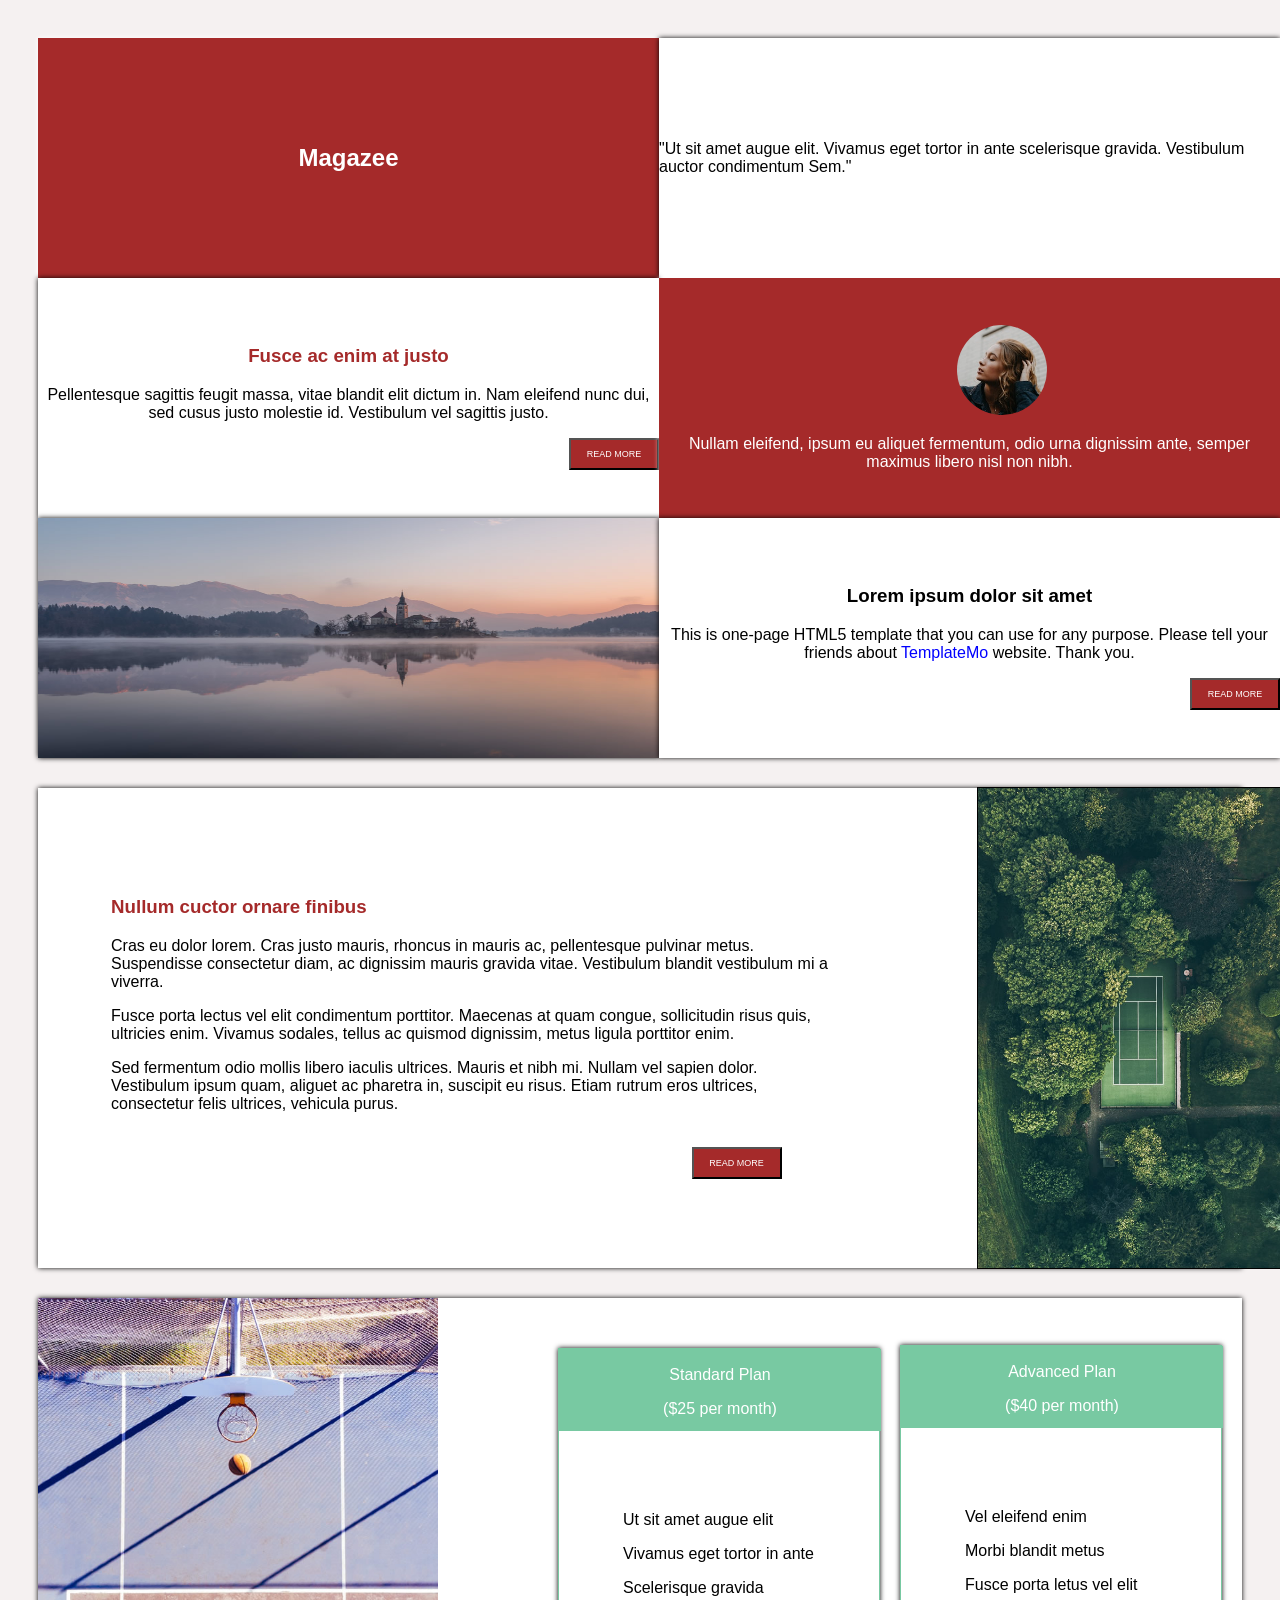
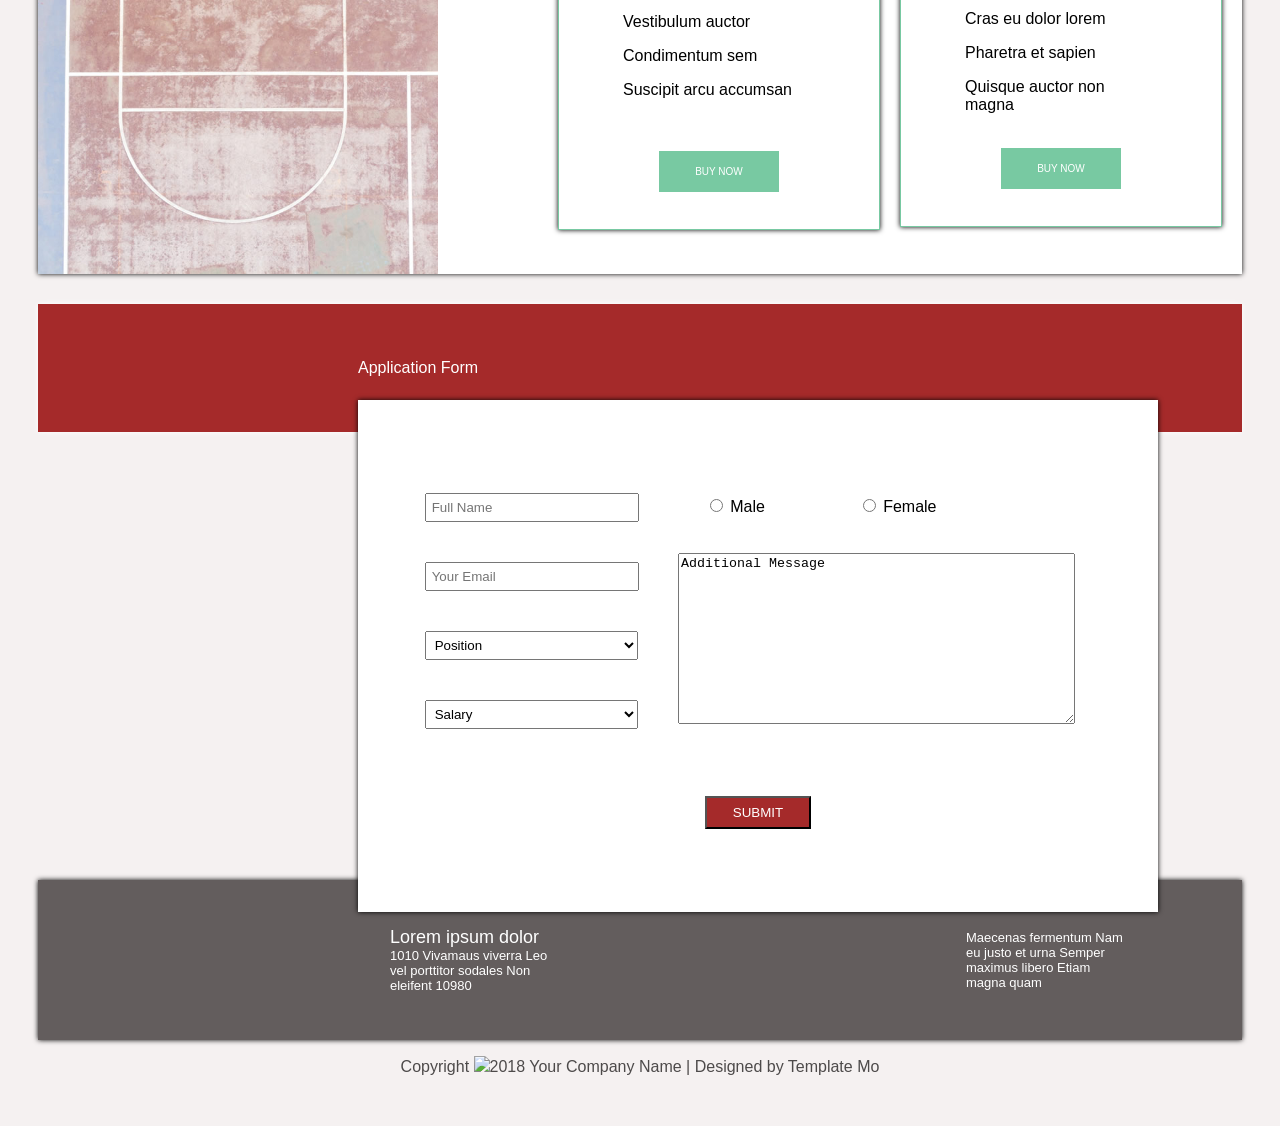
==== html&css project/index.html @ bd2985a4 "htmlcssproject" ====
<!DOCTYPE html>
<html lang="en">
<head>
    <meta charset="UTF-8">
    <meta name="viewport" content="width=device-width, initial-scale=1.0">
    <title>Project1</title>
    <link rel="stylesheet" href="style.css">
</head>
<body>
    <div class="md1">
        <div class="mag">
          <h2>Magazee</h2>  
        </div>
        <div class="p">
            <p>"Ut sit amet augue elit. Vivamus eget tortor in ante scelerisque gravida. Vestibulum auctor condimentum Sem." </p>
        </div> 
        <div class="fus">
            <h3 class="ac">Fusce ac enim at justo</h3> 
            <p>Pellentesque sagittis feugit massa, vitae blandit elit dictum in. Nam eleifend nunc dui, sed cusus justo molestie id. Vestibulum vel sagittis justo.</p> 
            <button class="read">READ MORE</button>
        </div>
        <div class="girl">
            <img src="image-04.jpg" alt="" width="90px" height="90px"  class="img1"><p>Nullam eleifend, ipsum eu aliquet fermentum, odio urna dignissim ante, semper maximus libero nisl non nibh.</p>
        </div> 
        <div class="river">
            <img src="image-01.jpg" alt="" width="100%" height="100%">  
        </div>
        <div class="lorem">
            <h3>Lorem ipsum dolor sit amet </h3>
            <p>This is one-page HTML5 template that you can use for any purpose. Please tell your friends about <span>TemplateMo</span> website. Thank you.</p>
            <button class="read">READ MORE</button>
        </div> 
    </div>
    <div class="md2">
        <div>
            <h3 class="nul">Nullum cuctor ornare finibus</h3>
            <p class="a">Cras eu dolor lorem. Cras justo mauris, rhoncus in mauris ac, pellentesque pulvinar metus. Suspendisse consectetur diam, ac dignissim mauris gravida vitae. Vestibulum blandit vestibulum mi a viverra.</p>
            <p class="a">Fusce porta lectus vel elit condimentum porttitor. Maecenas at quam congue, sollicitudin risus quis, ultricies enim. Vivamus sodales, tellus ac quismod dignissim, metus ligula porttitor enim.</p>
            <p class="a">Sed fermentum odio mollis libero iaculis ultrices. Mauris et nibh mi. Nullam vel sapien dolor. Vestibulum ipsum quam, aliguet ac pharetra in, suscipit eu risus. Etiam rutrum eros ultrices, consectetur felis ultrices, vehicula purus.</p><br>
            <button class="read">READ MORE</button>
        </div>
        <div class="img2">
            <img src="image-02.jpg" height="100%" width="100%">
        </div>
    </div>
    <div class="md3">
        <div class="img3">
            <img src="image-03.jpg" height="100%" width="100%">
        </div>
        <div class="d11">
            <div class="sp">
                <p>Standard Plan</p>
                <p>($25 per month)</p>
            </div>
            
            <div class="ut">
                <p>Ut sit amet augue elit</p>
                <p>Vivamus eget tortor in ante</p>
                <p>Scelerisque gravida</p>
                <p>Vestibulum auctor</p>
                <p>Condimentum sem</p>
                <p>Suscipit arcu accumsan</p>
            </div>
            <button class="buy">BUY NOW</button>
        </div>
        <div class="d12">
            <div class="ap">
                <p>Advanced Plan</p>
                <p>($40 per month)</p>
            </div>
            <div class="vel">
                <p>Vel eleifend enim</p>
                <p>Morbi blandit metus</p>
                <p>Fusce porta letus vel elit</p>
                <p>Cras eu dolor lorem</p>
                <p>Pharetra et sapien</p>
                <p>Quisque auctor non magna</p>
            </div>
            <button class="buy">BUY NOW</button>
        </div>
    </div>
    <div class="md4">
        <div class="d21">
            <p class="form">Application Form</p>
        </div>
        <div class="d23">
            <div class="foot1">
                <p style="font-size: small;"><span style="font-size: large; color: white;">Lorem ipsum dolor</span> 1010 Vivamaus viverra
                Leo vel porttitor sodales
                Non eleifent 10980</p>
            </div>
            <div class="foot2">
                <p style="font-size: small;">Maecenas fermentum Nam eu justo et urna Semper maximus libero Etiam magna quam</p>
            </div>
        </div>
        <div class="d22">
            <input class="ip1" type="text" name="full name" placeholder="Full Name">
            <input class="male" type="radio" name="male">
            <label for="male">Male</label>
            <input class="female" type="radio" name="female">
            <label for="female">Female</label><br>
            <input class="ip2" type="email" name="mail" placeholder="Your Email"><br>
            <select id="position" name="pos">
                <option value="pos">Position</option>
            </select><br>
            <select id="salary" name="sal">
                <option value="sal">Salary</option>
            </select><br>
            <div id="text"><textarea rows="11" cols="47" class="area">Additional Message</textarea></div> 
            <button class="submit">SUBMIT</button>
        </div>   
    </div>
    <div style="text-align: center; color: rgb(77, 74, 74);" class="copy" >
        <p>Copyright <span><img src="https://logos-world.net/wp-content/uploads/2021/08/Copyright-Symbol.png" height="13px"></span>2018 Your Company Name | Designed by Template Mo</p>
    </div>
</body>
</html>
---- html&css project/style.css ----
body{
   font-family:'Gill Sans', 'Gill Sans MT', Calibri, 'Trebuchet MS', sans-serif;
   background-color:rgb(245, 241, 241);
   padding: 30px;
}
.md1{
    display: grid;
    grid-template-columns: auto auto ;
}
button{
    cursor: pointer;
}
.mag{
   background-color: brown; 
   height:15em;
   text-align: center;
   align-content: center;
   color: white;
   box-shadow: 0px 0px 5px;
   
}
.p{
   background-color: white;
   height:15em;
   text-align: left;
   align-content: center;
   box-shadow: 0px 0px 5px;
}
.fus{   
    background-color: white;
    height:15em;
    align-content: center; 
    text-align: center;
    box-shadow: 0px 0px 5px;
}
.ac{
   color: brown;
}
.read{
    background-color: brown;
    color: white;
    font-size:xx-small;
    padding:1.0em;
    width:10em;
    margin-left: 59em;
}
.girl{
    background-color:brown;
    color:white;
    height:15em;
    align-content: center; 
    text-align: center;
    box-shadow: 0px 0px 5px;
}
.river{
    height:15em;
    box-shadow: 0px 0px 5px;
}
.img1{
   border-radius: 50%;
   margin-top: 1em;
   margin-left: 4em;
}
.lorem{
    background-color: white;
    height:15em;
    align-content: center; 
    text-align: center;
    box-shadow: 0px 0px 5px;
    
}
span{
    color: blue;
}
.md2{
    display: flex;
    margin-top: 30px;
    background-color: white;
    text-align: center;
    align-items: center;
    justify-content: space-around;
    height: 30em;
    box-shadow: 0px 0px 5px;
    
}
.a{
    width: 45em;
    text-align: left;
}
.img2{
    justify-content: flex-end;
    border: 1px solid black;
    height:30em ;
    width: 20em;
    margin-right: -130px;
}
.nul{
    color: brown;
    text-align: left;
}
.md3{
    display: flex;
    margin-top: 30px;
    background-color: white;
    height: 36em;
    box-shadow: 0px 0px 5px;
    
}
.img3{
    height:36em ;
    width: 25em;
   
}
.d11{
    height: 30em;
    width: 20em;
    border: 1px solid rgb(120, 201, 162);
    margin-left: 120px;
    margin-top: 50px;
    text-align: center;
    align-items: center;
    justify-content: space-around;
    box-shadow: 0px 0px 5px;
}
.sp{
    height: 5em;
    width: 20em;
    border: 1px solid rgb(120, 201, 162);
    background-color: rgb(120, 201, 162) ;
    color: white;
    text-align: center;
}
.ut{
    height: 15em;
    width: 12em;
    margin: auto;
    margin-top: 5em;
    text-align: left;
}
.buy{
    background-color: rgb(120, 201, 162)  ;
    color: white;
    font-size:x-small;
    padding:1.5em;
    width:12em;
    border: none;

}
.d12{
    height: 30em;
    width: 20em; 
    border: 1px solid rgb(120, 201, 162);
    margin: auto;
    text-align: center;
    align-items: center;
    justify-content: space-around;
    box-shadow: 0px 0px 5px;
}
.ap{
    height: 5em;
    width: 20em;
    border: 1px solid rgb(120, 201, 162);
    background-color: rgb(120, 201, 162) ;
    color: white;
    text-align: center; 
}
.vel{
    height: 15em;
    width: 12em;
    margin: auto;
    margin-top: 5em;
    text-align: left;
}
.md4{
    margin-top: 30px;
    height: 46em; 
    
    
}
.d21{
    height: 8em;
    background-color: brown;
    color: white;
    text-align: left;
    align-content: center;
    justify-content: space-around; 
    box-shadow: 0px 0px 5px;
}
.form{
    margin-left: 20em;
}
.d22{
    height: 32em ;
    width: 50em;
    background-color: white;
    margin-left: 20em;
    margin-top: -40em; 
    box-shadow: 0px 0px 5px; 
}
.d23{
    margin-top: -6em;
    height: 10em;
    margin-top: 28em;
    background-color: rgb(99, 93, 93);  
    box-shadow: 0px 0px 5px;
}
.ip1{
    margin-top: 7em;
    margin-left: 5em;
    padding: 5px;
    width: 15em;
}
.ip2{
    margin-top: 3em;
    margin-left: 5em;
    padding: 5px;
    width: 15em;
}
#position{
    margin-top: 3em;
    margin-left: 5em;
    padding: 5px;
    width: 16em;
}
#salary{
    margin-top: 3em;
    margin-left: 5em;
    padding: 5px;
    width: 16em;
}
.male{
    margin-left: 5em;

}
.female{
    margin-left: 7em;
    
}
#text{
    height: 11em;
    width: 25em;
    margin-top: -11em;
    margin-left: 20em;
}
.submit{
    color: white;
    background-color: brown;
    margin-top: 5em;
    margin-left: 26em;
    padding: 7px;
    width: 8em;
}
.foot1{
    height: 10em;
    width: 10em;
    margin-bottom: 10em;
    margin-left: 22em;
    align-content: center;
    color: white;
}
.foot2{
    height: 10em;
    width: 10em;
    margin-bottom: 10em;
    margin-left: 58em;
    margin-top: -20em;
    align-content: center;
    color: white;
}
.copy{
    height: 3em;
    text-align: center;
    color: rgb(77, 74, 74);
    align-content: center;
}

@media screen and (max-width:768px){
    .md1{
       grid-template-columns:1fr;
       width: 100%;
    }
    .mag{
        background-color: brown;
        width:100%;
        text-align: center;
        align-content: center;
        color: white;
     }
    .p{
        background-color: white;
        width:100%;
        align-content: center; 
     }
     .girl{
        background-color:brown;
        color:white;
        width: 100%;
    }
    .img1{
       border-radius: 50%;
       margin-top: 1em;
       margin-left: 7em;
    }
    .lorem{
        align-content: center; 
        background-color: white;
        width: 100%;
    }
    .read{
        background-color: brown;
        color: white;
        font-size:xx-small;
        padding:1.0em;
        width:10em;
        margin-left: 19em;
    }
    .md2 {
        flex-direction: column; 
        height: auto; 
    }

    .a {
        width: 100%; 
        text-align: center; 
    }

    .img2 {
        width: 80%; 
        margin-right: 0; 
        margin-top: 20px; 
    }


    .md3 {
        flex-direction: column; 
        height: auto; 
        margin-top: 20px;
    }

    .img3 {
        width: 100%; 
        height: auto;

    }

    .d11, .d12 {
        width: 90%; 
        margin: 20px auto; 
        height: auto;
         
    }

    .sp, .ap {
        width: 100%;
        margin: 0px auto; 
    }

    .buy {
        width: 40%; 
        padding: 1em; 
        font-size: small; 
        margin-bottom: 15px;
    }

    .ut, .vel {
        width: 80%; 
        margin-top: 1em; 
    }


    .d22, .d23,  .submit {
        margin-left: 0;
        width: 90%;
    }
    .form{
        margin-left:27px;
    }
    .d22 {
        height:500px;
        margin-left:28px;
    }

    .ip1
    {
        width:190px;
        margin-left: 8px;
        padding: 5px;
        margin-top: 10em;
    }
    .ip2{
        width:190px;
        margin-left: 8px;
        padding: 5px;
        margin-top: 1em;
    }
    #position,
    #salary {
        width:205px;
        margin-left: 8px;
        margin-top: 11px;
    }

    .male, .female {
        margin-left: 1em;
    }

    .area {
        width:190px;
        height:139px;
        margin-left:-80px;
        margin-top: 65px;
    }
    .submit {
        width: 30%;
        margin-left: 170px;
        margin-top: 8em;
    }

    .foot1{
        margin-left: 35px;
        text-align: center;
    }
    .foot2 {
        margin-left: 350px;
        text-align: center;
    }
    .d23{
        width:100%
    }
}
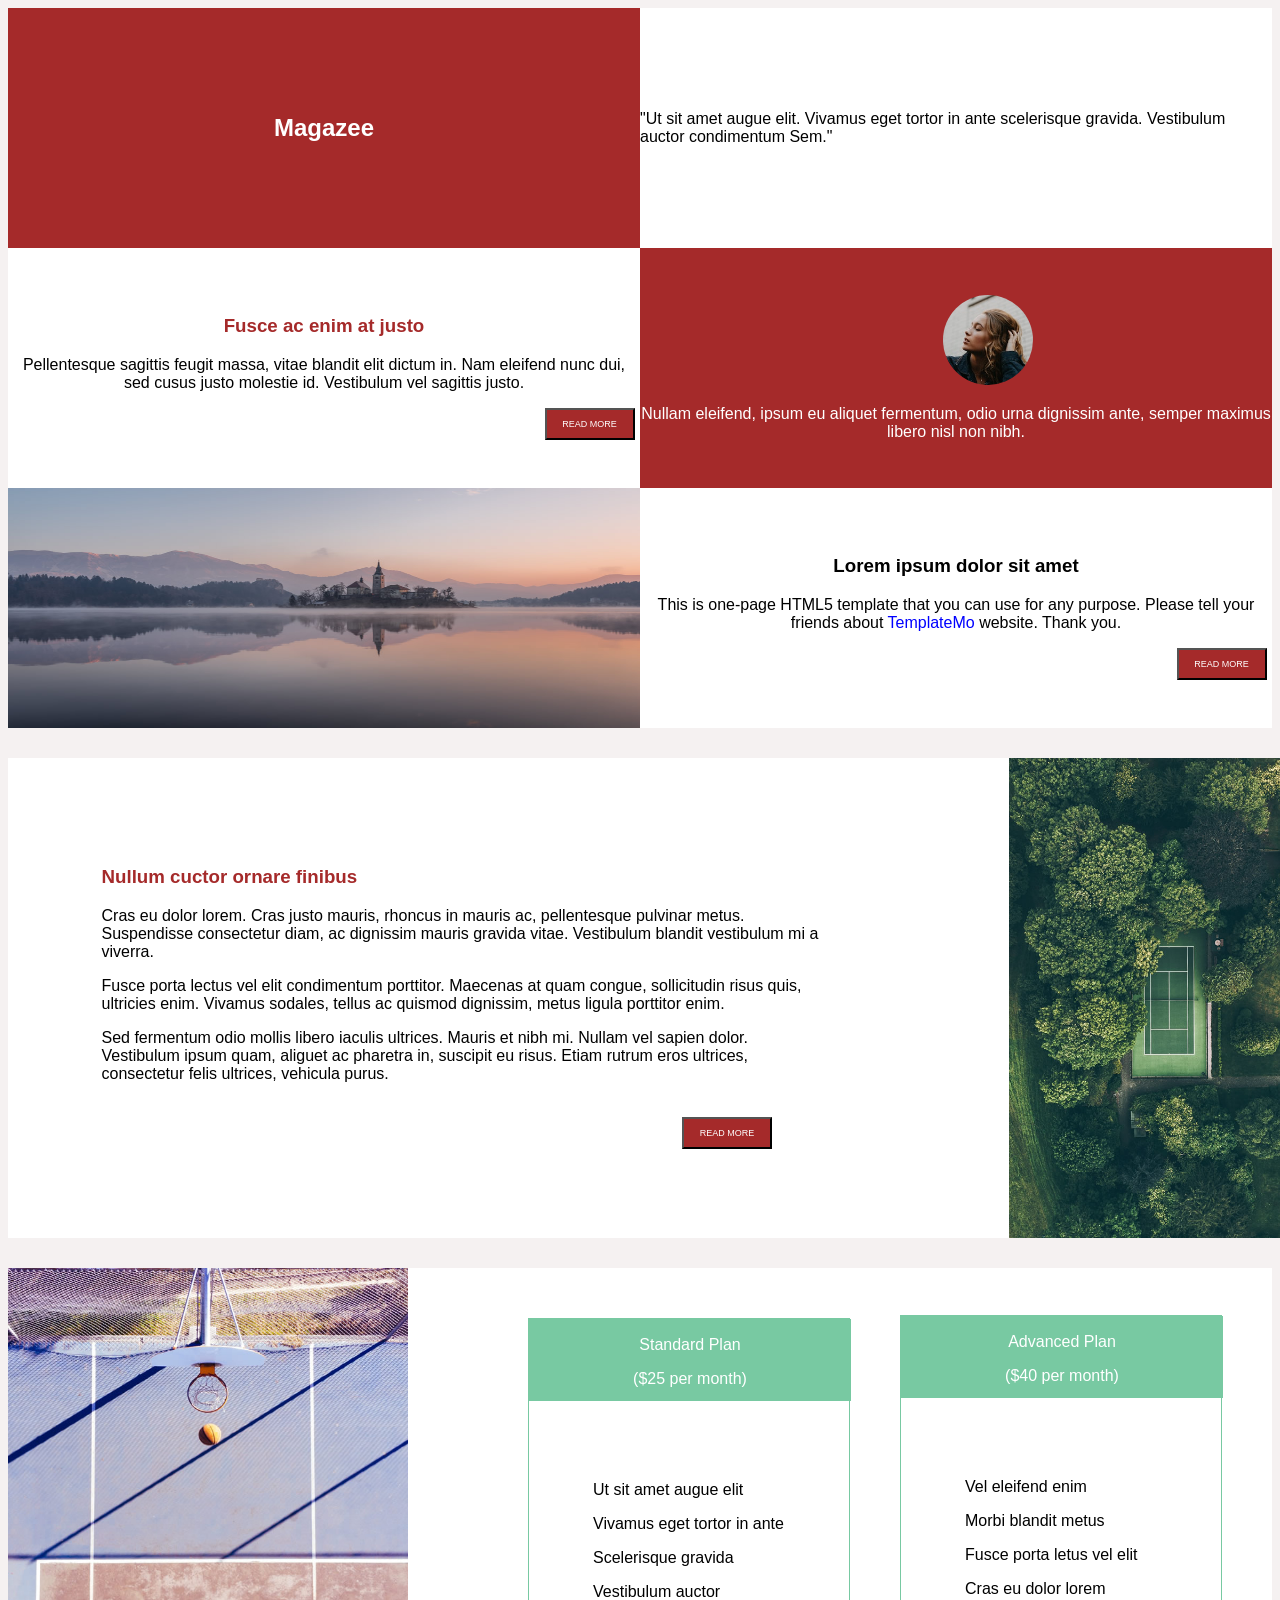
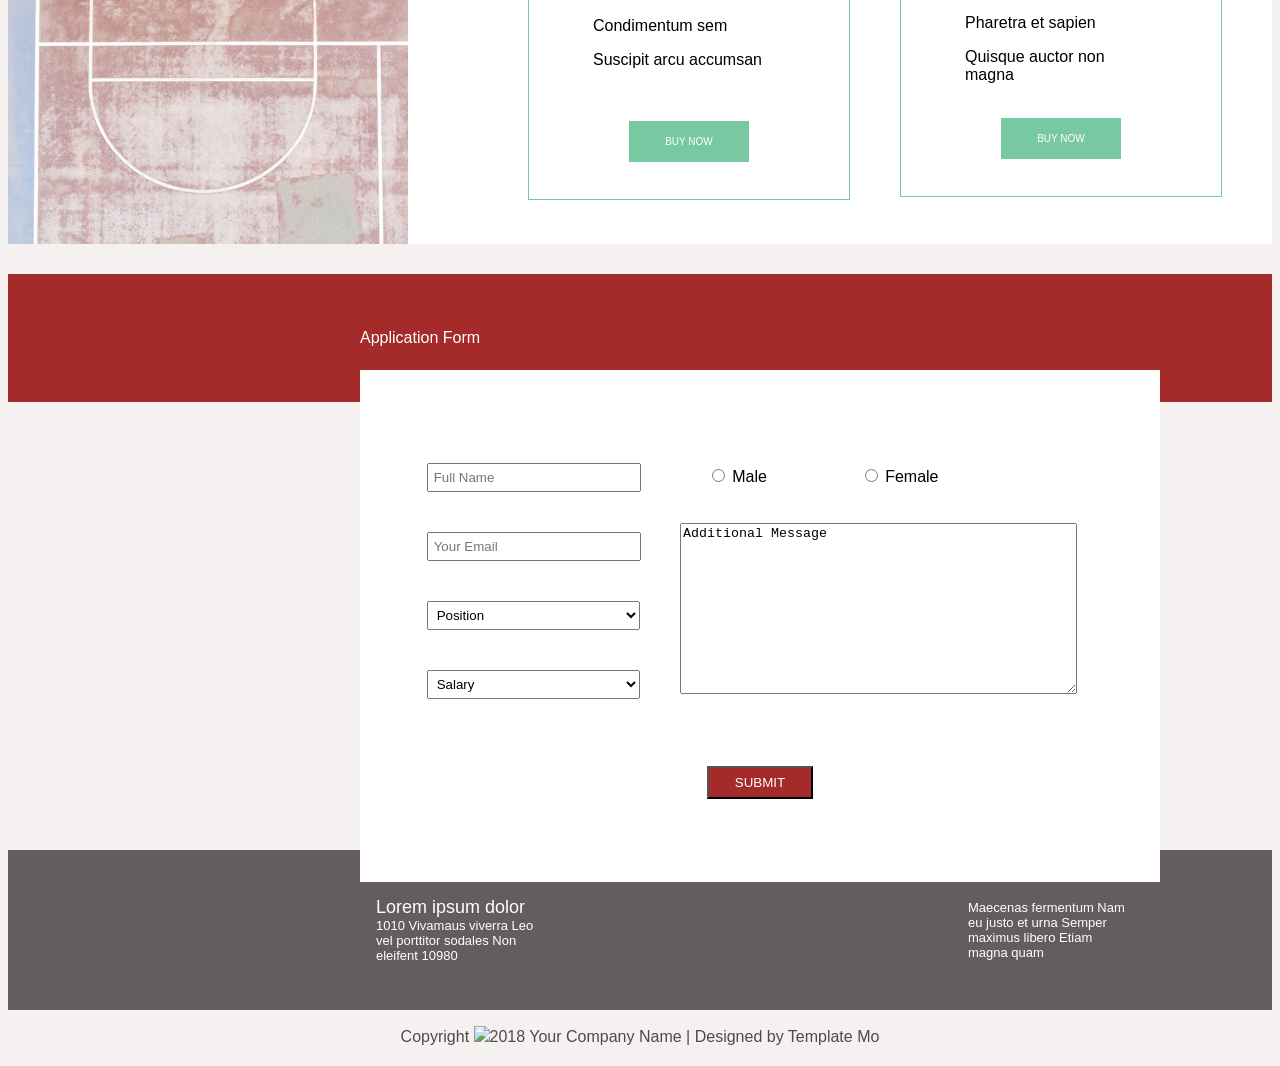
==== commit c7a0cc4f: "project" ====
--- a/html&css project/index.html
+++ b/html&css project/index.html
@@ -95,9 +95,9 @@
         </div>
         <div class="d22">
             <input class="ip1" type="text" name="full name" placeholder="Full Name">
-            <input class="male" type="radio" name="male">
+            <input class="male" type="radio" name="gender" value="male">
             <label for="male">Male</label>
-            <input class="female" type="radio" name="female">
+            <input class="female" type="radio" name="gender" value="female">
             <label for="female">Female</label><br>
             <input class="ip2" type="email" name="mail" placeholder="Your Email"><br>
             <select id="position" name="pos">
--- a/html&css project/style.css
+++ b/html&css project/style.css
@@ -1,11 +1,14 @@
 body{
    font-family:'Gill Sans', 'Gill Sans MT', Calibri, 'Trebuchet MS', sans-serif;
    background-color:rgb(245, 241, 241);
-   padding: 30px;
+   overflow-x: hidden;
 }
 .md1{
     display: grid;
-    grid-template-columns: auto auto ;
+    grid-template-columns:repeat(2,1fr);
+    grid-template-rows: repeat(3,1fr);
+    width: 100%;
+    height: 25%;
 }
 button{
     cursor: pointer;
@@ -16,7 +19,6 @@
    text-align: center;
    align-content: center;
    color: white;
-   box-shadow: 0px 0px 5px;
    
 }
 .p{
@@ -24,14 +26,12 @@
    height:15em;
    text-align: left;
    align-content: center;
-   box-shadow: 0px 0px 5px;
 }
 .fus{   
     background-color: white;
     height:15em;
     align-content: center; 
     text-align: center;
-    box-shadow: 0px 0px 5px;
 }
 .ac{
    color: brown;
@@ -50,11 +50,9 @@
     height:15em;
     align-content: center; 
     text-align: center;
-    box-shadow: 0px 0px 5px;
 }
 .river{
     height:15em;
-    box-shadow: 0px 0px 5px;
 }
 .img1{
    border-radius: 50%;
@@ -66,8 +64,6 @@
     height:15em;
     align-content: center; 
     text-align: center;
-    box-shadow: 0px 0px 5px;
-    
 }
 span{
     color: blue;
@@ -79,9 +75,8 @@
     text-align: center;
     align-items: center;
     justify-content: space-around;
-    height: 30em;
-    box-shadow: 0px 0px 5px;
-    
+    height: 25%;
+    width: 100%;
 }
 .a{
     width: 45em;
@@ -89,10 +84,10 @@
 }
 .img2{
     justify-content: flex-end;
-    border: 1px solid black;
+    /* border: 1px solid black; */
     height:30em ;
     width: 20em;
-    margin-right: -130px;
+    margin-right: -150px;
 }
 .nul{
     color: brown;
@@ -103,8 +98,7 @@
     margin-top: 30px;
     background-color: white;
     height: 36em;
-    box-shadow: 0px 0px 5px;
-    
+    width: 100%;
 }
 .img3{
     height:36em ;
@@ -120,7 +114,6 @@
     text-align: center;
     align-items: center;
     justify-content: space-around;
-    box-shadow: 0px 0px 5px;
 }
 .sp{
     height: 5em;
@@ -154,7 +147,6 @@
     text-align: center;
     align-items: center;
     justify-content: space-around;
-    box-shadow: 0px 0px 5px;
 }
 .ap{
     height: 5em;
@@ -174,7 +166,7 @@
 .md4{
     margin-top: 30px;
     height: 46em; 
-    
+    width: 100%;
     
 }
 .d21{
@@ -184,25 +176,24 @@
     text-align: left;
     align-content: center;
     justify-content: space-around; 
-    box-shadow: 0px 0px 5px;
 }
 .form{
-    margin-left: 20em;
+    margin-left: 22em;
 }
 .d22{
     height: 32em ;
     width: 50em;
     background-color: white;
-    margin-left: 20em;
+    margin-left: 22em;
     margin-top: -40em; 
-    box-shadow: 0px 0px 5px; 
+    
 }
 .d23{
     margin-top: -6em;
     height: 10em;
     margin-top: 28em;
     background-color: rgb(99, 93, 93);  
-    box-shadow: 0px 0px 5px;
+    
 }
 .ip1{
     margin-top: 7em;
@@ -254,7 +245,7 @@
     height: 10em;
     width: 10em;
     margin-bottom: 10em;
-    margin-left: 22em;
+    margin-left: 23em;
     align-content: center;
     color: white;
 }
@@ -262,7 +253,7 @@
     height: 10em;
     width: 10em;
     margin-bottom: 10em;
-    margin-left: 58em;
+    margin-left: 60em;
     margin-top: -20em;
     align-content: center;
     color: white;
@@ -274,10 +265,13 @@
     align-content: center;
 }
 
-@media screen and (max-width:768px){
+@media screen and (max-width:468px){
+    
     .md1{
-       grid-template-columns:1fr;
-       width: 100%;
+       display: grid;
+       grid-template-columns:repeat(1,1fr);
+       grid-template-rows: repeat(6,1fr);
+       overflow-x: hidden;
     }
     .mag{
         background-color: brown;
@@ -299,7 +293,7 @@
     .img1{
        border-radius: 50%;
        margin-top: 1em;
-       margin-left: 7em;
+       margin-left: 1em;
     }
     .lorem{
         align-content: center; 
@@ -326,6 +320,7 @@
 
     .img2 {
         width: 80%; 
+        height: 100%;
         margin-right: 0; 
         margin-top: 20px; 
     }
@@ -369,7 +364,7 @@
 
 
     .d22, .d23,  .submit {
-        margin-left: 0;
+        margin-left:0;
         width: 90%;
     }
     .form{
@@ -377,25 +372,25 @@
     }
     .d22 {
         height:500px;
-        margin-left:28px;
+        width: 100%;
     }
 
     .ip1
     {
-        width:190px;
-        margin-left: 8px;
-        padding: 5px;
-        margin-top: 10em;
-    }
-    .ip2{
-        width:190px;
+        width:150px;
         margin-left: 8px;
         padding: 5px;
         margin-top: 1em;
     }
+    .ip2{
+        width:150px;
+        margin-left: 8px;
+        padding: 5px;
+        margin-top: 1em;
+    }
     #position,
     #salary {
-        width:205px;
+        width:160px;
         margin-left: 8px;
         margin-top: 11px;
     }
@@ -405,26 +400,31 @@
     }
 
     .area {
-        width:190px;
-        height:139px;
-        margin-left:-80px;
-        margin-top: 65px;
+        width:300px;
+        height:220px;
+        margin-left:-300px;
+        margin-top: 200px;
     }
     .submit {
         width: 30%;
-        margin-left: 170px;
-        margin-top: 8em;
+        margin-left: 10em;
+        margin-top: 20em;
     }
 
     .foot1{
-        margin-left: 35px;
+        margin-left: 5px;
         text-align: center;
     }
     .foot2 {
-        margin-left: 350px;
+        margin-left: 12em;
         text-align: center;
     }
     .d23{
         width:100%
     }
-}
+    .read, .img3, .img2, .buy, .d22, .area, .submit {
+        max-width: 100%;
+        overflow-x: hidden;
+    }
+}
+
